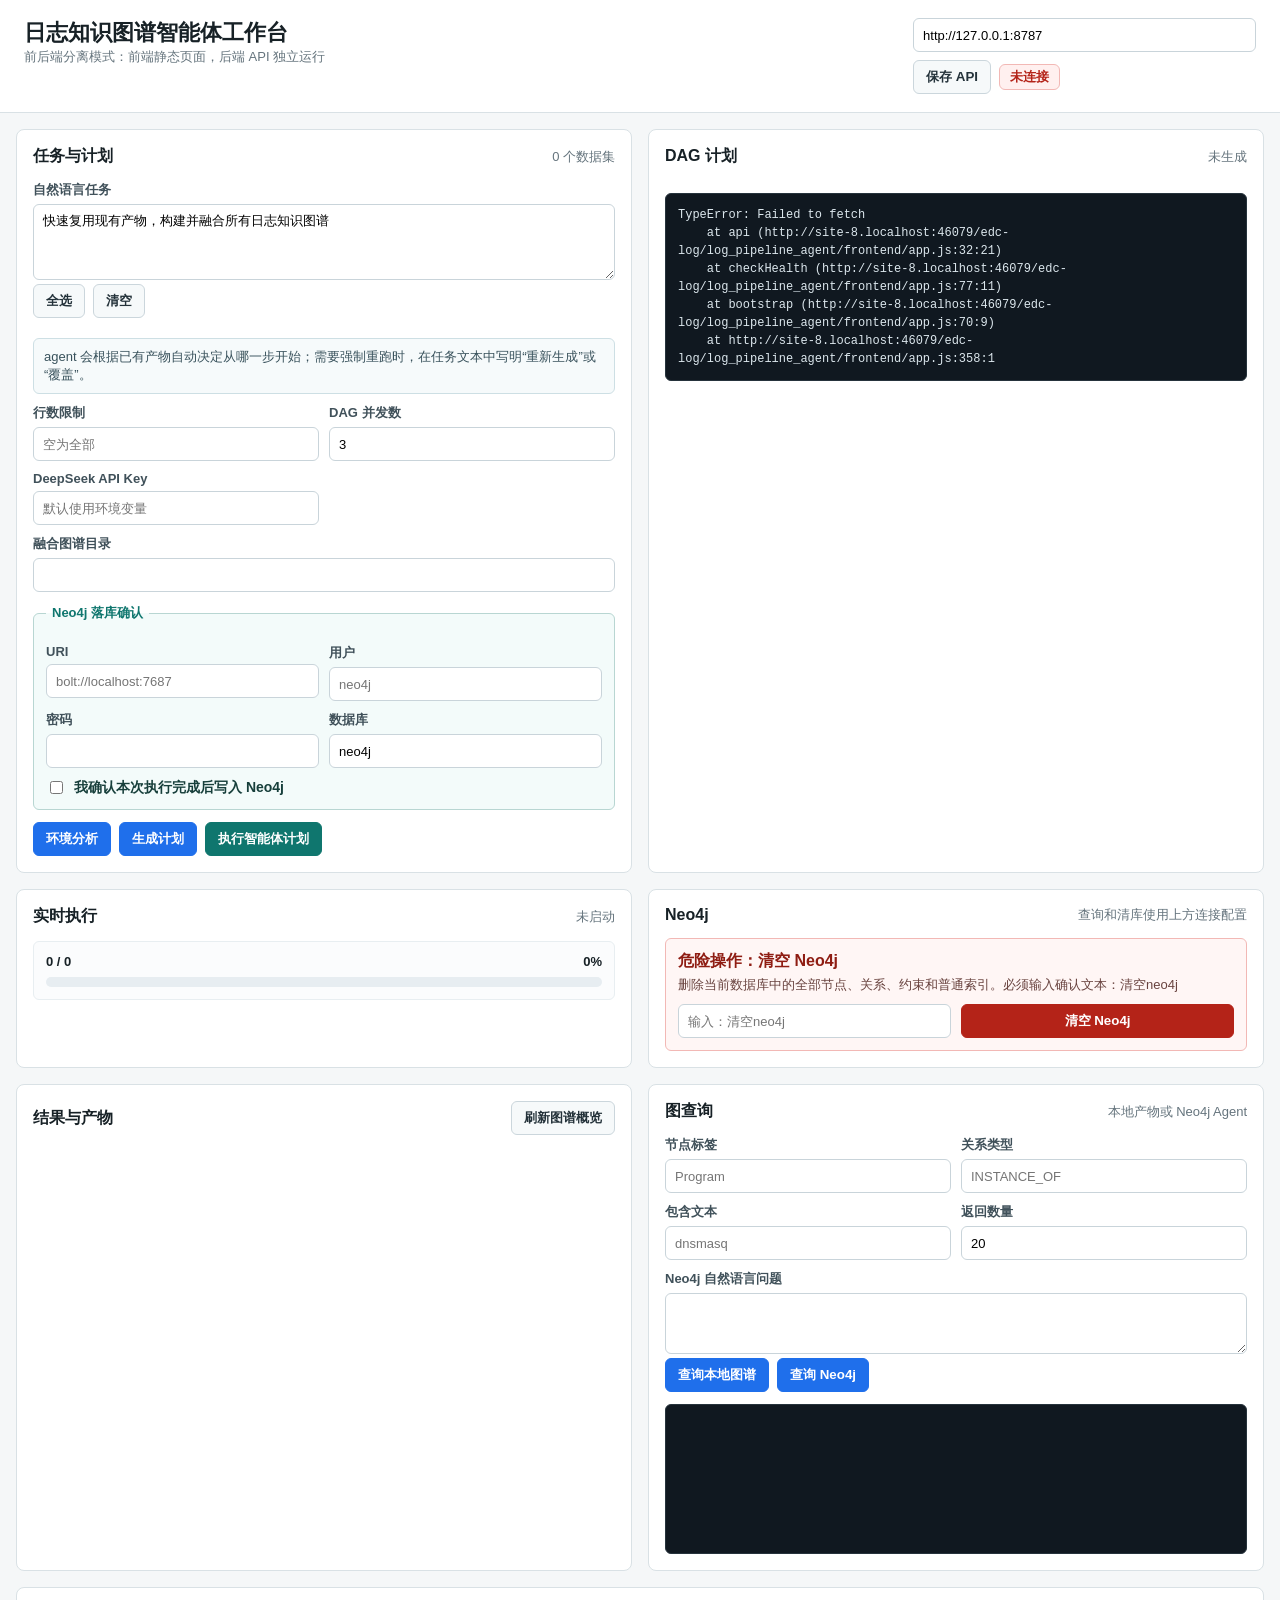
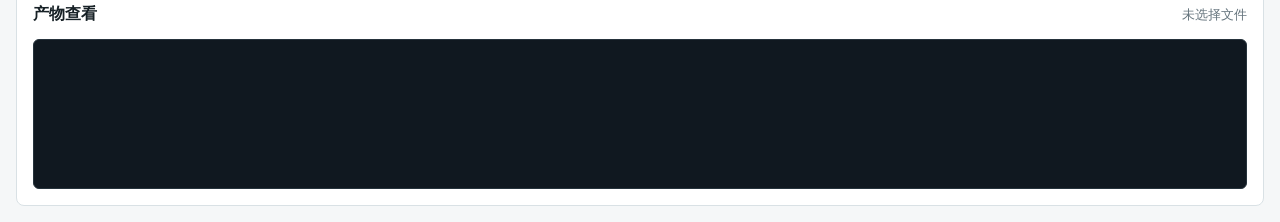
==== edc-log/log_pipeline_agent/frontend/index.html @ 317e4509 "Initial commit" ====
<!doctype html>
<html lang="zh-CN">
  <head>
    <meta charset="utf-8" />
    <meta name="viewport" content="width=device-width, initial-scale=1" />
    <title>日志知识图谱智能体工作台</title>
    <link rel="stylesheet" href="./app.css" />
  </head>
  <body>
    <header class="topbar">
      <div>
        <h1>日志知识图谱智能体工作台</h1>
        <p id="projectRoot">前后端分离模式：前端静态页面，后端 API 独立运行</p>
      </div>
      <div class="top-actions">
        <input id="apiBase" type="text" value="http://127.0.0.1:8787" />
        <button id="saveApiBtn" type="button" class="secondary">保存 API</button>
        <span id="apiState" class="badge neutral">未连接</span>
      </div>
    </header>

    <main class="layout">
      <section class="panel">
        <div class="panel-head">
          <h2>任务与计划</h2>
          <span id="datasetCount" class="muted">0 个数据集</span>
        </div>
        <label>
          <span>自然语言任务</span>
          <textarea id="taskText" rows="4">快速复用现有产物，构建并融合所有日志知识图谱</textarea>
        </label>
        <div class="dataset-tools">
          <button id="selectAllBtn" type="button" class="secondary">全选</button>
          <button id="clearAllBtn" type="button" class="secondary">清空</button>
        </div>
        <div id="datasetList" class="dataset-list"></div>
        <div class="agent-note">
          agent 会根据已有产物自动决定从哪一步开始；需要强制重跑时，在任务文本中写明“重新生成”或“覆盖”。
        </div>
        <div class="grid">
          <label>
            <span>行数限制</span>
            <input id="limitRows" type="number" min="1" placeholder="空为全部" />
          </label>
          <label>
            <span>DAG 并发数</span>
            <input id="maxWorkers" type="number" min="1" max="8" value="3" />
          </label>
          <label>
            <span>DeepSeek API Key</span>
            <input id="apiKey" type="password" autocomplete="off" placeholder="默认使用环境变量" />
          </label>
          <label class="wide">
            <span>融合图谱目录</span>
            <input id="fusedGraphDir" type="text" />
          </label>
        </div>
        <fieldset class="neo4j-run-box">
          <legend>Neo4j 落库确认</legend>
          <div class="grid">
            <label><span>URI</span><input id="neo4jUri" type="text" placeholder="bolt://localhost:7687" /></label>
            <label><span>用户</span><input id="neo4jUser" type="text" placeholder="neo4j" /></label>
            <label><span>密码</span><input id="neo4jPassword" type="password" autocomplete="off" /></label>
            <label><span>数据库</span><input id="neo4jDatabase" type="text" value="neo4j" /></label>
          </div>
          <label class="confirm-line"><input id="writeNeo4j" type="checkbox" /> 我确认本次执行完成后写入 Neo4j</label>
        </fieldset>
        <div class="actions">
          <button id="preflightBtn" type="button">环境分析</button>
          <button id="planBtn" type="button">生成计划</button>
          <button id="runBtn" type="button" class="strong">执行智能体计划</button>
        </div>
      </section>

      <section class="panel">
        <div class="panel-head">
          <h2>DAG 计划</h2>
          <span id="planId" class="muted">未生成</span>
        </div>
        <div id="planList" class="plan-list"></div>
        <pre id="analysisOutput" class="output"></pre>
      </section>

      <section class="panel">
        <div class="panel-head">
          <h2>实时执行</h2>
          <span id="jobId" class="muted">未启动</span>
        </div>
        <div class="progress">
          <div><span id="progressText">0 / 0</span><span id="progressPercent">0%</span></div>
          <div class="track"><div id="progressBar"></div></div>
        </div>
        <div id="timeline" class="timeline"></div>
      </section>

      <section class="panel">
        <div class="panel-head">
          <h2>Neo4j</h2>
          <span class="muted">查询和清库使用上方连接配置</span>
        </div>
        <div class="danger">
          <b>危险操作：清空 Neo4j</b>
          <p>删除当前数据库中的全部节点、关系、约束和普通索引。必须输入确认文本：清空neo4j</p>
          <div class="grid">
            <input id="clearNeo4jConfirm" type="text" placeholder="输入：清空neo4j" />
            <button id="clearNeo4jBtn" type="button" class="danger-btn">清空 Neo4j</button>
          </div>
        </div>
      </section>

      <section class="panel">
        <div class="panel-head">
          <h2>结果与产物</h2>
          <button id="refreshSummaryBtn" type="button" class="secondary">刷新图谱概览</button>
        </div>
        <div id="summaryGrid" class="summary-grid"></div>
        <div id="resultList" class="result-list"></div>
      </section>

      <section class="panel">
        <div class="panel-head">
          <h2>图查询</h2>
          <span class="muted">本地产物或 Neo4j Agent</span>
        </div>
        <div class="grid">
          <label><span>节点标签</span><input id="queryLabel" type="text" placeholder="Program" /></label>
          <label><span>关系类型</span><input id="queryPredicate" type="text" placeholder="INSTANCE_OF" /></label>
          <label><span>包含文本</span><input id="queryContains" type="text" placeholder="dnsmasq" /></label>
          <label><span>返回数量</span><input id="queryLimit" type="number" min="1" value="20" /></label>
          <label class="wide"><span>Neo4j 自然语言问题</span><textarea id="neo4jQuestion" rows="3"></textarea></label>
        </div>
        <div class="actions">
          <button id="artifactQueryBtn" type="button">查询本地图谱</button>
          <button id="neo4jQueryBtn" type="button">查询 Neo4j</button>
        </div>
        <pre id="queryOutput" class="output"></pre>
      </section>

      <section class="panel wide-panel">
        <div class="panel-head">
          <h2>产物查看</h2>
          <span id="artifactPath" class="muted">未选择文件</span>
        </div>
        <pre id="artifactOutput" class="output artifact-output"></pre>
      </section>
    </main>

    <script src="./app.js"></script>
  </body>
</html>
---- edc-log/log_pipeline_agent/frontend/app.css ----
:root {
  --bg: #f5f7f8;
  --panel: #fff;
  --border: #d9e1e5;
  --line: #e8eef1;
  --text: #172126;
  --muted: #65747d;
  --blue: #1f6feb;
  --teal: #0f766e;
  --red: #b42318;
  --green: #15803d;
  --code-bg: #101820;
  --code-text: #dce7ed;
}

* { box-sizing: border-box; }
body {
  margin: 0;
  background: var(--bg);
  color: var(--text);
  font-family: "Microsoft YaHei", "Segoe UI", Arial, sans-serif;
}
.topbar {
  display: flex;
  justify-content: space-between;
  gap: 16px;
  padding: 18px 24px;
  background: var(--panel);
  border-bottom: 1px solid var(--border);
}
h1, h2, p { margin: 0; }
h1 { font-size: 22px; }
h2 { font-size: 16px; }
.topbar p, .muted { color: var(--muted); font-size: 13px; }
.top-actions, .actions, .dataset-tools {
  display: flex;
  gap: 8px;
  align-items: center;
  flex-wrap: wrap;
}
.layout {
  display: grid;
  grid-template-columns: minmax(380px, 1fr) minmax(420px, 1fr);
  gap: 16px;
  padding: 16px;
}
.panel {
  min-width: 0;
  padding: 16px;
  border: 1px solid var(--border);
  border-radius: 8px;
  background: var(--panel);
}
.wide-panel { grid-column: 1 / -1; }
.panel-head {
  display: flex;
  align-items: center;
  justify-content: space-between;
  gap: 12px;
  margin-bottom: 14px;
}
button {
  min-height: 34px;
  border: 1px solid var(--blue);
  border-radius: 6px;
  background: var(--blue);
  color: #fff;
  padding: 0 12px;
  font-weight: 700;
  cursor: pointer;
}
button.secondary {
  border-color: #cbd6dc;
  background: #f6f9fa;
  color: #24323a;
}
button.strong {
  border-color: var(--teal);
  background: var(--teal);
}
button.danger-btn {
  border-color: var(--red);
  background: var(--red);
}
button:disabled {
  border-color: #c9d3d8;
  background: #dbe3e7;
  color: #76858d;
}
.badge {
  display: inline-flex;
  align-items: center;
  min-height: 26px;
  padding: 0 10px;
  border: 1px solid #cfd8dd;
  border-radius: 6px;
  background: #f2f5f7;
  color: #45545c;
  font-size: 13px;
  font-weight: 700;
}
.badge.ok { border-color: #b8dec5; background: #effaf2; color: var(--green); }
.badge.bad { border-color: #f2b8b5; background: #fff0ef; color: var(--red); }
label span {
  display: block;
  margin-bottom: 5px;
  color: #40515a;
  font-size: 13px;
  font-weight: 700;
}
input, textarea {
  width: 100%;
  min-height: 34px;
  border: 1px solid #c9d4da;
  border-radius: 6px;
  padding: 7px 9px;
  font: inherit;
  font-size: 13px;
}
textarea { resize: vertical; }
.grid {
  display: grid;
  grid-template-columns: repeat(2, minmax(0, 1fr));
  gap: 10px;
  margin-top: 10px;
}
.wide { grid-column: 1 / -1; }
.dataset-list {
  display: grid;
  grid-template-columns: repeat(2, minmax(0, 1fr));
  gap: 8px;
  margin: 10px 0;
}
.dataset-item {
  display: grid;
  grid-template-columns: 20px 1fr;
  gap: 8px;
  align-items: center;
  border: 1px solid var(--line);
  border-radius: 6px;
  background: #fbfcfd;
  padding: 8px;
  font-size: 13px;
}
.dataset-item small { display: block; color: var(--muted); }
.agent-note {
  border: 1px solid #cddfe4;
  border-radius: 6px;
  background: #f6fafb;
  color: #39525c;
  padding: 9px 10px;
  margin: 10px 0;
  font-size: 13px;
}
.neo4j-run-box {
  margin: 12px 0;
  padding: 12px;
  border: 1px solid #b8d6d2;
  border-radius: 6px;
  background: #f3fbfa;
}
.neo4j-run-box legend {
  padding: 0 6px;
  color: var(--teal);
  font-weight: 700;
  font-size: 13px;
}
.confirm-line {
  display: flex;
  align-items: center;
  gap: 8px;
  margin-top: 10px;
  font-size: 14px;
  font-weight: 700;
  color: #173f3b;
}
.confirm-line input,
.dataset-item input {
  width: auto;
  min-height: auto;
}
.plan-list, .result-list, .timeline {
  display: grid;
  gap: 8px;
  max-height: 360px;
  overflow: auto;
}
.plan-node, .result-item, .timeline-row {
  border: 1px solid var(--line);
  border-radius: 6px;
  background: #fbfcfd;
  padding: 9px;
  font-size: 13px;
}
.plan-node b, .result-item b { display: block; margin-bottom: 4px; }
.plan-node span, .result-item span { color: var(--muted); overflow-wrap: anywhere; }
.timeline-row {
  display: grid;
  grid-template-columns: 86px 120px 1fr;
  gap: 8px;
}
.progress {
  border: 1px solid var(--line);
  border-radius: 6px;
  padding: 12px;
  background: #fbfcfd;
  margin-bottom: 10px;
}
.progress > div:first-child {
  display: flex;
  justify-content: space-between;
  margin-bottom: 8px;
  font-size: 13px;
  font-weight: 700;
}
.track {
  height: 10px;
  overflow: hidden;
  border-radius: 6px;
  background: #e7edf1;
}
#progressBar {
  width: 0%;
  height: 100%;
  background: var(--teal);
}
.summary-grid {
  display: grid;
  grid-template-columns: repeat(4, minmax(0, 1fr));
  gap: 10px;
  margin-bottom: 12px;
}
.summary-card {
  border: 1px solid var(--line);
  border-radius: 6px;
  padding: 10px;
  background: #fbfcfd;
}
.summary-card b { display: block; font-size: 20px; }
.summary-card span { color: var(--muted); font-size: 13px; }
.danger {
  margin-top: 12px;
  border: 1px solid #f2b8b5;
  border-radius: 6px;
  background: #fff6f5;
  padding: 12px;
}
.danger b { color: #8f1d13; }
.danger p { margin-top: 4px; color: #69433f; font-size: 13px; }
.output {
  min-height: 150px;
  max-height: 360px;
  overflow: auto;
  margin: 12px 0 0;
  border: 1px solid #26333c;
  border-radius: 6px;
  background: var(--code-bg);
  color: var(--code-text);
  padding: 12px;
  font-size: 12px;
  line-height: 1.5;
  white-space: pre-wrap;
  overflow-wrap: anywhere;
}
.artifact-output { max-height: 520px; }
.artifact-actions {
  display: flex;
  flex-wrap: wrap;
  gap: 6px;
  margin-top: 8px;
}
.artifact-actions button {
  min-height: 28px;
  font-size: 12px;
  padding: 0 8px;
}
@media (max-width: 1080px) {
  .layout { grid-template-columns: 1fr; }
  .topbar { flex-direction: column; }
}
@media (max-width: 720px) {
  .layout, .grid, .dataset-list, .summary-grid { grid-template-columns: 1fr; }
  .timeline-row { grid-template-columns: 1fr; }
}
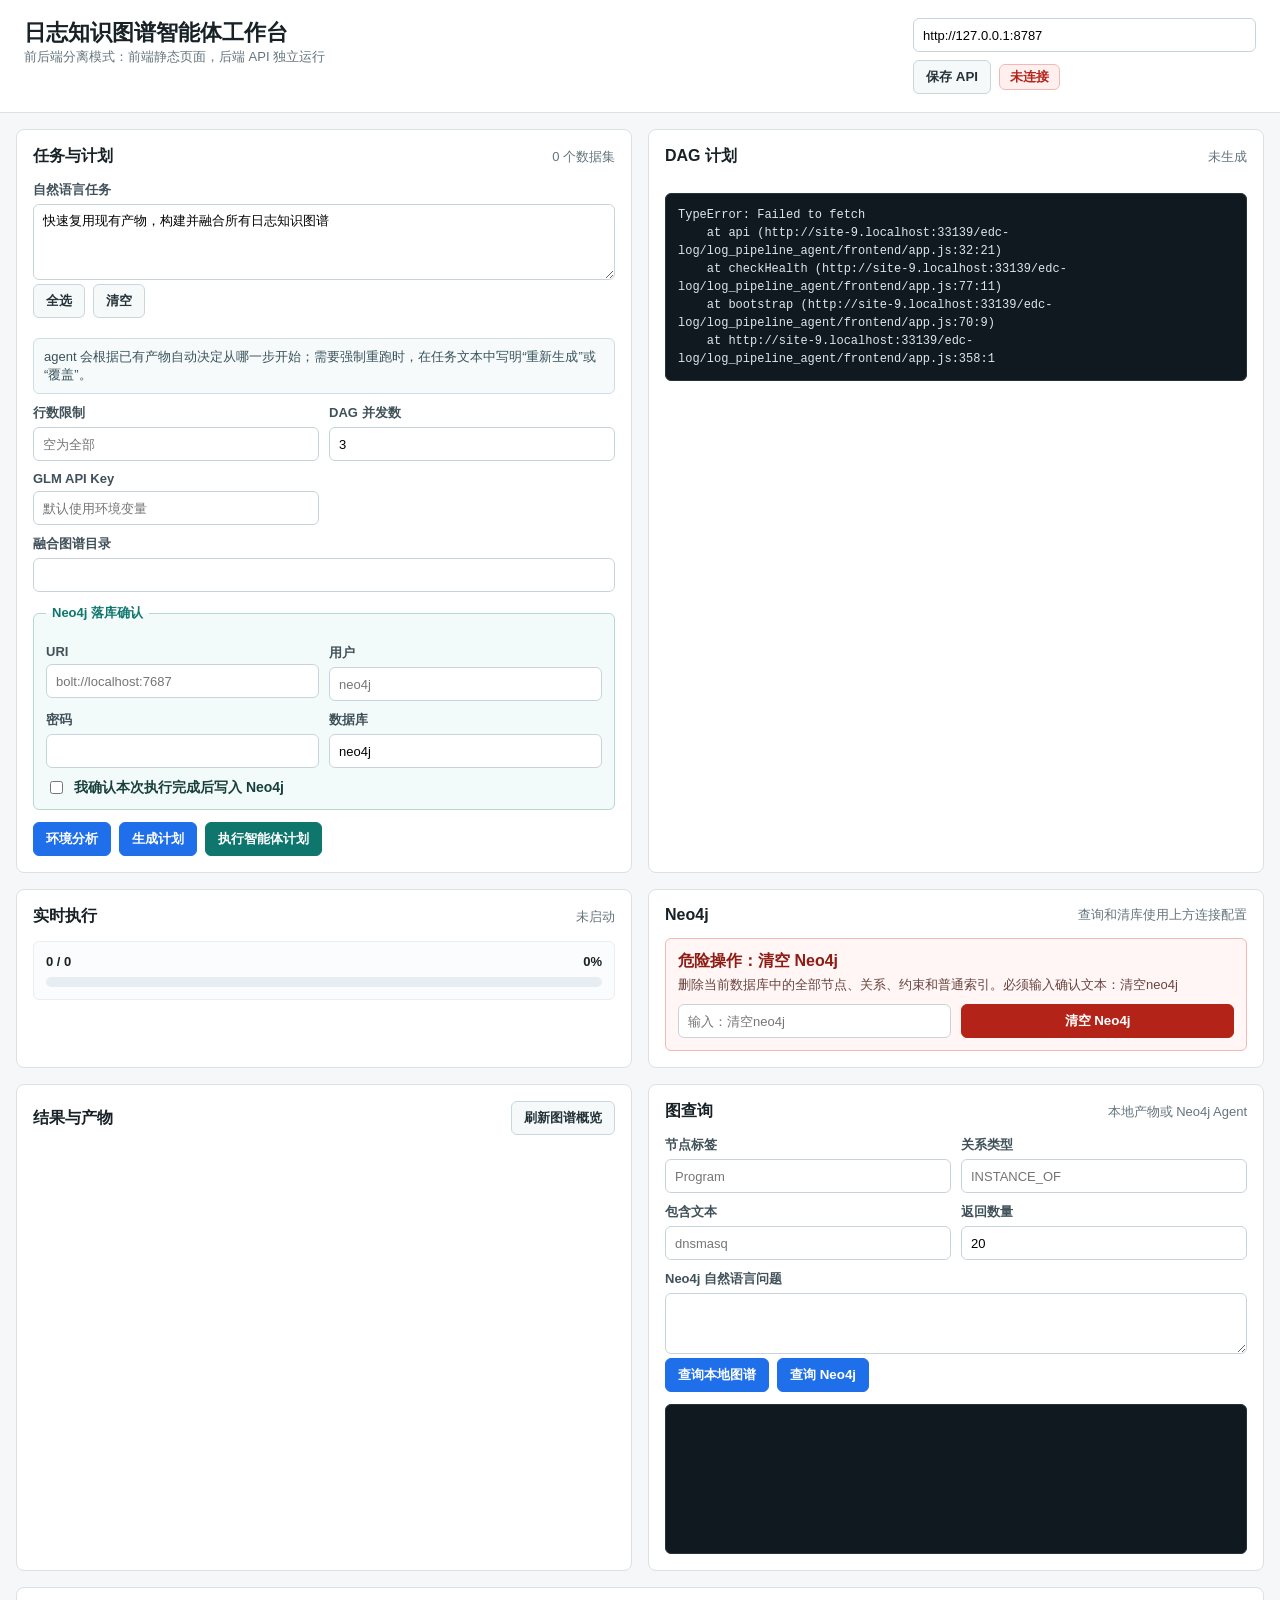
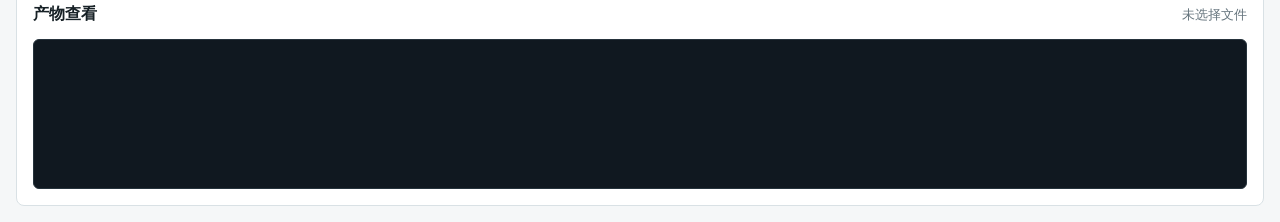
==== commit be8ea202: "后端输出三元组" ====
--- a/edc-log/log_pipeline_agent/frontend/index.html
+++ b/edc-log/log_pipeline_agent/frontend/index.html
@@ -47,7 +47,7 @@
             <input id="maxWorkers" type="number" min="1" max="8" value="3" />
           </label>
           <label>
-            <span>DeepSeek API Key</span>
+            <span>GLM API Key</span>
             <input id="apiKey" type="password" autocomplete="off" placeholder="默认使用环境变量" />
           </label>
           <label class="wide">
